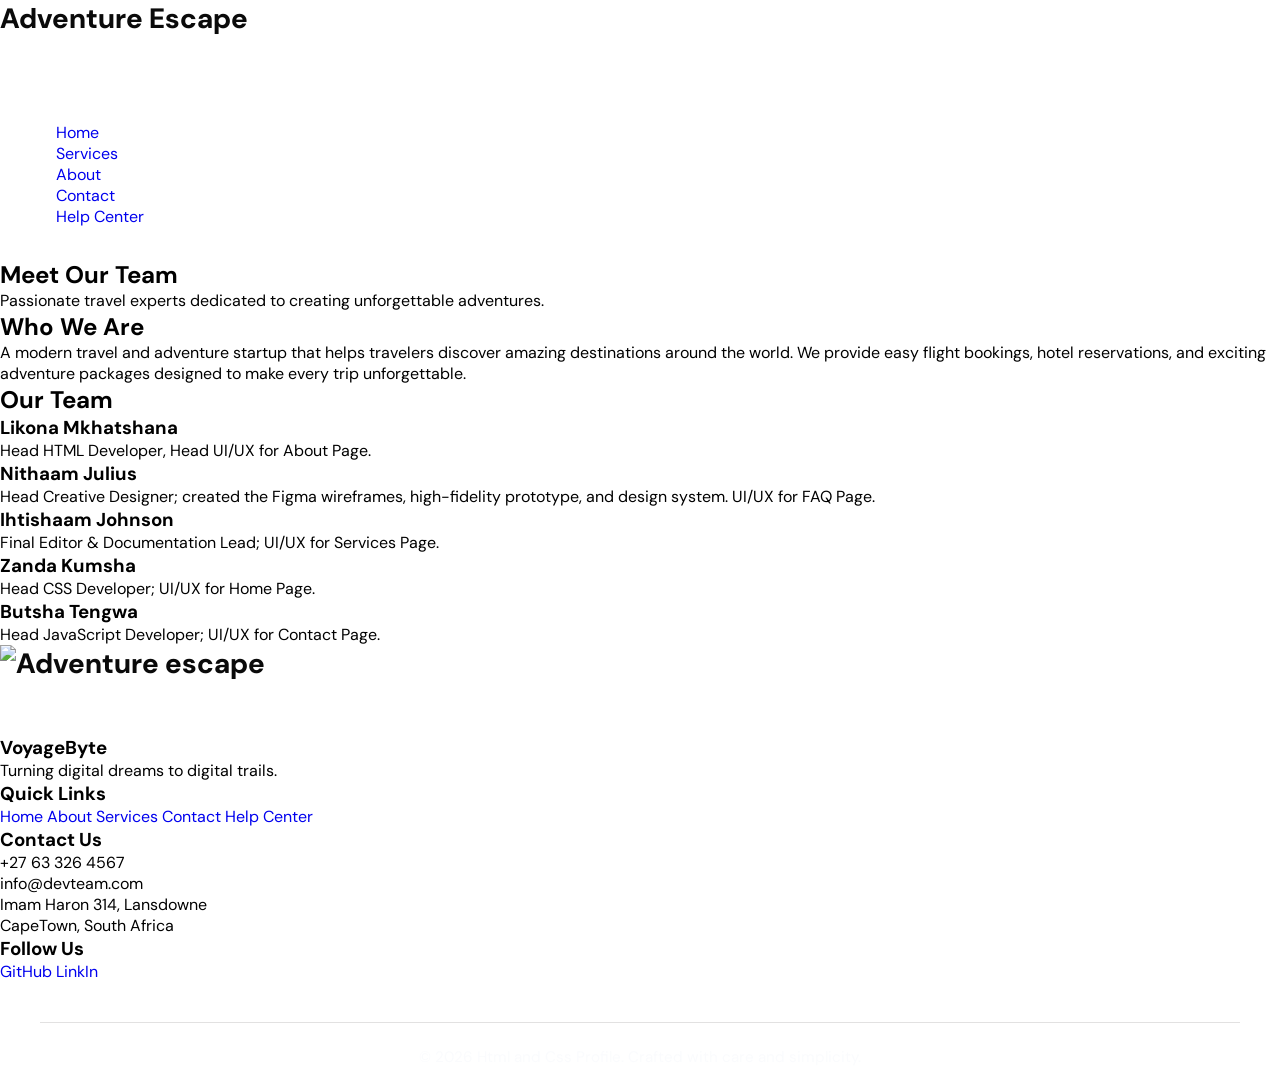
==== about-us.html @ 6e580968 "Updated about-us.html" ====
<!DOCTYPE html>
<html lang="en">
<head>
<meta charset="UTF-8">
<meta name="viewport" content="width=device-width, initial-scale=1.0">
    <title>About Us | VoyaByte</title>

<!-- Linking the CSS -->
    <link rel="stylesheet" href="style.css">

</head>
<body>
    <!-- Header -->
    <header>
        <div class="logo">Adventure Escape</div>
        
        <nav>
            <ul>
                <li><a href="index.html">Home</a></li>
                <li><a href="services.html">Services</a></li>
                <li><a href="about.html">About</a></li>
                <li><a href="contact.html">Contact</a></li>
                <li><a href="fqa.html">Help Center</a></li>
            </ul>
        </nav>
    </header>

    <section class="about-hero">
        <h1>Meet Our Team</h1>
        <p>Passionate travel experts dedicated to creating unforgettable adventures.</p>
    </section>

    <section class="about-section">
        <h2>Who We Are</h2>

        <p>
            A modern travel and adventure startup that helps
            travelers discover amazing destinations around the world. We provide
            easy flight bookings, hotel reservations, and exciting adventure
            packages designed to make every trip unforgettable.
        </p>
    </section>

        <!-- Meet Our Team -->
    <section class="team">
        <h2 class="team-title">Our Team</h2>

        <div class="team-container">

            <div class="member">
                <img src="https://ca.slack-edge.com/T02LW4RMXJQ-U0AR417UADR-6376635d6305-512" alt="">
                <h3>Likona Mkhatshana</h3>
                <p>Head HTML Developer, Head UI/UX for About Page.</p>
            </div>

            <div class="member">
                <img src="https://ca.slack-edge.com/T02LW4RMXJQ-U0ARE0ANYE8-ce5c17b2ce51-512" alt="">
                <h3>Nithaam Julius</h3>
                <p>Head Creative Designer; created the Figma wireframes, high-fidelity prototype, and design system. UI/UX for FAQ Page.</p>
            </div>

            <div class="member">
                <img src="https://i.ibb.co/vCv1m96K/IMG-1108.jpg" alt="">
                <h3>Ihtishaam Johnson</h3>
                <p>Final Editor & Documentation Lead; UI/UX for Services Page.</p>
            </div>

            <div class="member">
                <img src="https://ca.slack-edge.com/T02LW4RMXJQ-U0AR414GG67-6fd821a6b1c1-512" alt="">
                <h3>Zanda Kumsha</h3>
                <p>Head CSS Developer; UI/UX for Home Page.</p>
            </div>

            <div class="member">
                <img src="https://ca.slack-edge.com/T02LW4RMXJQ-U0AT033QSBC-0e5552ac1802-512" alt="">
                <h3>Butsha Tengwa</h3>
                <p>Head JavaScript Developer; UI/UX for Contact Page.</p>
            </div>
        </div>

    </section>

    <!-- footer -->
    <footer>
        <div class="footer-content">
            <div class="footer-column">

                <img src="https://i.ibb.co/ZpzqRzxp/Screenshot-2026-06-10-152732-Copy.png" alt="Adventure escape" class="footer logo" width="300">
                <h3>VoyageByte</h3>
                <p>
                    Turning digital dreams to digital trails.
                </p>
            </div>

            <div class="footer-column">
                <h3>Quick Links</h3>
                <a href="home.html">Home</a>
                <a href="about.html">About</a>
                <a href="services.html">Services</a>
                <a href="contact.html">Contact</a>
                <a href="fqa.html">Help Center</a>
            </div>

            <div class="footer-column">
                <h3>Contact Us</h3>
                <p>+27 63 326 4567</p>
                <p>info@devteam.com</p>
                <p>Imam Haron 314, Lansdowne</p>
                <p>CapeTown, South Africa</p>
            </div>

            <div class="footer-column">
                <h3>Follow Us</h3>
                <a href="Github">GitHub</a>
                <a href="LinkedIn">LinkIn</a>
            </div>

        </div>

        <div class="footer-bottom">
            <p>© 2026 Html and Css Profile. Crafted with care and simplicity.</p>
        </div>

    </footer>

<script>
window.addEventListener("load", () => {

    setTimeout(() => {
        alert("Welcome to the Adventure Escape Team Page!");
    }, 500);
});

const members = document.querySelectorAll(".member");

members.forEach(member => {

    member.addEventListener("click", () => {

        alert(
        member.querySelector("h3").innerText +
        " is part of the Adventure Escape Team!"
    );

});

});
</script>

</body>
</html>
---- style.css ----
@import url("https://fonts.googleapis.com/css2?family=DM+Sans:ital,opsz,wght@0,9..40,100..1000;1,9..40,100..1000&display=swap");

:root {
  --primary-color: #3d8fc4;
  --primary-color-dark: #1d6b9e;
  --text-dark: #0a0a0a;
  --text-light: #737373;
  --extra-light: #f3f4f6;
  --white: #ffffff;
  --max-width: 1200px;
}

* {
  padding: 0;
  margin: 0;
  box-sizing: border-box;
}

html,
body {
  scroll-behavior: smooth; /* FIXED: Changed text string to standard keyword */
}

body {
  font-family: "DM Sans", sans-serif;
  padding-top: 60px; /* FIXED: Prevents content from hiding behind the fixed mobile navbar */
}

/* --- Utilities --- */
.section_container {
  max-width: var(--max-width);
  margin: auto;
  padding: 5rem 1rem;
}

.section_header {
  margin-bottom: 5px;
  font-size: 2.5rem;
  font-weight: 700;
  color: var(--text-dark);
  text-align: center;
}

.section_description {
  max-width: 600px;
  margin-inline: auto;
  color: var(--text-light); /* FIXED: Added missing dashes to CSS variable */
  text-align: center;
}

.btn {
  padding: 0.75rem 1.5rem;
  outline: none;
  border: none;
  font-size: 1rem;
  white-space: nowrap;
  color: var(--white);
  background-color: var(--primary-color);
  border-radius: 5rem;
  transition: 0.3s;
  cursor: pointer;
}

.btn:hover {
  background-color: var(--primary-color-dark);
}

.logo {
  font-size: 1.75rem;
  font-weight: 800;
  color: var(--text-dark);
}

img {
  display: flex;
  width: 100%;
}

a {
  text-decoration: none;
  transition: 0.3s;
}

ul {
  list-style: none;
}

/* --- Navigation Base (Mobile First) --- */
nav {
  position: fixed;
  isolation: isolate; /* FIXED: Typo "isolute" broken stack context */
  top: 0;
  left: 0;
  width: 100%;
  z-index: 99; /* FIXED: Increased z-index to stay above header elements */
}

.nav_header {
  padding: 1rem;
  width: 100%;
  display: flex;
  align-items: center;
  justify-content: space-between;
  background-color: var(--primary-color);
  position: relative;
  z-index: 101; /* Keeps header controls over sliding panel */
}

.nav_logo .logo {
  font-size: 1.5rem;
  color: var(--white);
}

.nav_menu_btn {
  font-size: 2rem;
  color: var(--white);
  cursor: pointer;
}

.material-symbols-outlined {
  font-size: 2rem;
  line-height: 1;
  display: block;
}

.nav_links {
  position: absolute;
  top: 0; /* FIXED: Replaced bottom:0 to anchor panel animation accurately */
  left: 0;
  width: 100%;
  padding: 5rem 2rem 2rem 2rem; /* Added upper padding so items aren't hidden by header */
  display: flex;
  align-items: center;
  justify-content: center;
  flex-direction: column;
  gap: 2rem;
  background-color: var(--primary-color);
  transform: translateY(
    -100%
  ); /* FIXED: Hidden off-screen upwards by default */
  transition: transform 0.4s ease-in-out;
  z-index: 100;
}

.nav_links.open {
  transform: translateY(
    0
  ); /* FIXED: Drops down smoothly into view when active */
}

.nav_links a {
  font-weight: 600;
  color: var(--white);
  white-space: nowrap;
}

.nav_links a:hover {
  color: var(--text-dark);
}

.nav_btns {
  display: none;
}

/* --- Underline Hover Effects --- */
nav ul li {
  display: block;
  cursor: pointer;
  position: relative;
}

nav ul li::after {
  content: "";
  width: 0;
  height: 3px;
  background: var(--primary-color-dark);
  position: absolute;
  left: 0;
  bottom: -5px; /* FIXED: Lifted up slightly so line is visible */
  transition: 0.3s ease;
}

nav ul li:hover::after {
  width: 100%;
}

/* --- Hero Header Section --- */
header {
  position: relative;
  isolation: isolate;
}

header::before {
  position: absolute;
  content: "";
  height: 100%;
  width: calc(100% - 2rem);
  top: 50%;
  left: 50%;
  transform: translate(-50%, -50%); /* FIXED: Added missing comma separation */
  background-size: cover; /* FIXED: Changed background property value split */
  background-position: center;
  background-repeat: no-repeat;
  border-radius: 3rem;
  z-index: -1;
}

#home {
  background-image: url("https://i.ibb.co/YMvwLRj/Abstract-Of-World-Network-Background.jpg");
  /* /* filter: blur(0.5px); */
  background-size: cover;
  background-position: center;
  background-repeat: no-repeat;
  min-height: 60vh;
  display: flex;
  justify-content: center;
  align-items: center;
  text-align: center;
}

.header-content {
  color: rgb(
    11,
    11,
    11
  ); /* FIXED: Swapped to white readability contrast over the image hero */
  padding: 2rem;
  /* background-color: rgba( 0, 0, 0, 0.4); Added a clean overlay backdrop text readability protection */
  border-radius: 15px;
}

.header-content p {
  font-size: 1.2rem;
  margin-bottom: 0.5rem;
  text-transform: uppercase;
  letter-spacing: 2px;
}

.header-content h1 {
  font-size: 2.5rem;
  margin-bottom: 1.5rem;
}

.hero-overlay {
  background: rgba(0, 0, 0, 0.45);
  position: absolute;
  inset: 0;

  /* background: rgba(0, 0, 0, 0.45); */
}

.header-container {
  width: 100%;
  max-width: var(--max-width);
  margin: auto;
  padding: 2rem;
}

.header-content {
  position: relative;
  z-index: 2;

  max-width: 650px;
}

.hero-tagline {
  color: white;
  text-transform: uppercase;

  letter-spacing: 4px;

  margin-bottom: 1rem;

  font-size: 1rem;
}

.header-content h1 {
  color: white;

  font-size: 5rem;

  line-height: 1.1;

  margin-bottom: 1.5rem;

  font-weight: 800;
}

.hero-description {
  color: white;
  font-size: larger;
  font-size: 1.1rem;

  line-height: 1.8;

  margin-bottom: 2rem;
}

.feature-container {
  display: grid;
  grid-template-columns: 1fr;
  gap: 1.5rem;
  max-width: var(--max-width);
  margin: auto;
  padding: 3rem 1rem;
}

.feature-card {
  display: flex;
  align-items: flex-start;
  gap: 1rem;
  grid-area: 1rem;
  padding: 2rem 1rem;
  /* min-height: 150px; */
  background: var(--white);
  border-radius: 12px;
  box-shadow: 0 5px 10px rgba(0, 0, 0, 0.05);
}

.feature-card svg {
  flex-shrink: 0;
  width: 60px;
  height: 60px;
  padding: 12px;
  background-color: #f5f5f5;
  border-radius: 50%;
}

.feature-card h4 {
  margin-bottom: 0.5rem;
  font-size: 1.1rem;
  font-weight: 600;
  color: var(--text-dark);
}

.feature-card p {
  color: var(--text-light);
  line-height: 1.5rem;
  margin: 0;
}

.banner-container {
  display: grid;
  gap: 2rem;
}

.banner-card {
  padding: 2rem 1rem;
  text-align: center;
  background-color: var(--extra-light);
  border-radius: 2rem;
  box-shadow: 5px 5px 20px rgba(0, 0, 0, 0.1);
}

.banner-card h4 {
  font-size: 5rem;
  font-weight: 500;
  color: var(--primary-color);
}

.banner-card p {
  color: var(--text-light);
}

.ratings-container {
  display: flex;
  justify-content: center;
  align-items: center;
  flex-direction: column;
  width: 100%;
}

#header {
  color: var(--primary-color);
}

.ratings-header {
  letter-spacing: 1px;
  margin: 30px 0px;
  display: flex;
  flex-direction: column;
  justify-content: center;
  align-items: center;
}

.ratings-card {
  display: flex;
  /* justify-content: center; */
  align-items: center;
  /* flex-wrap: wrap; */
  width: 100%;
}

.box-top {
  /* width: 500px; */
  gap: 2rem;
  box-shadow: 2px 2px 30px rgba(0, 0, 0, 0.1);
  background-color: var(--white);
  padding: 20px;
  margin: 15px;
  cursor: pointer;
  border-radius: 30px;
}

.profile-img {
  width: 50px;
  height: 50px;
  border-radius: 50%;
  overflow: hidden;
  margin-right: 10px;
}

.profile-img a {
  width: 100%;
  height: 100%;
  object-fit: cover;
  object-position: center;
}

.profile {
  display: flex;
  align-items: center;
}

.name-user {
  display: flex;
  flex-direction: column;
}

.name-user strong {
  color: var(--text-light);
  font-size: 1.1rem;
  letter-spacing: 0.5px;
}

.name-user span {
  color: var(--text-light);
  font-size: 0.8rem;
}

.reviews {
  display: flex;
  gap: 2px;
}

.reviews .star {
  width: 18px;
  height: 18px;
  fill: #f59e0b; /* Vibrant gold color */
}

.material-symbols-outlined.filled {
  font-variation-settings: "FILL" 1; /* Toggles outline to filled */
  color: orange;
}

/* .box-top {
  display: flex;
  justify-content: space-between;
  align-items: center;
  margin-top: 20px;
} */

.client-comments {
  font-size: 0.8rem;
  color: var(--text-light);
  line-height: 1.6;
  /* margin: 0; */
  margin-top: 10px;
}

.discover-header {
  margin: 2rem;
  text-align: center;
  margin-bottom: 0.5rem;
  font-size: 3rem;
  font-weight: 600;
  color: var(--text-dark);
}

.discover-discription {
  text-align: center;
  color: var(--text-light);
}
.discover-grid {
  margin-top: 4rem;
  display: grid;
  gap: 4rem 2rem;
}

.discover-card {
  padding: 2rem 1rem;
  text-align: center;
  transition: 0.3s;
  border-radius: 1rem;
}

.discover-card:hover {
  box-shadow: 5px 5px 20px rgba(0, 0, 0, 0.1);
}

.discover-card span {
  display: inline-block;
  margin-bottom: 1rem;
  padding: 10px 15px;
  font-size: 1.5rem;
  color: var(--primary-color);
  background-color: rgba(40, 135, 255, 0.1);
  border-radius: 100%;
}

.discover-card h4 {
  max-width: 150px;
  margin-inline: auto;
  margin-bottom: 1rem;
  font-size: 1.2rem;
  font-weight: 700;
  color: var(--text-dark);
}

.discover-card p {
  color: var(--text-light);
}

.site-footer {
  background: var(--primary-color-dark);
  color: #f8fafc;
  padding: 60px 24px 36px;
}

.footer-grid {
  display: grid;
  grid-template-columns: repeat(3, minmax(0, 1fr));
  gap: 32px;
  max-width: 1200px;
  margin: 0 auto;
}

.footer-brand,
.footer-links,
.footer-contact {
  display: flex;
  flex-direction: column;
  gap: 12px;
}

.footer-logo {
  display: inline-block;
  width: 150px;
  height: 2rem;
  margin-bottom: 12px;
  filter: none;
  border-radius: 50px;
}

.footer-links h4,
.footer-contact h4,
.footer-follow h4 {
  margin: 0;
  color: #d8f5d6;
  text-transform: uppercase;
  letter-spacing: 0.12em;
  font-size: 0.95rem;
  font-size: 19px;
}

.footer-links a {
  color: rgba(255, 255, 255, 0.9);
  text-decoration: none;
  transition: color 0.25s ease;
}

.footer-links a:hover {
  color: #fff;
}

.footer-contact p {
  margin: 0;
  color: rgba(248, 250, 252, 0.8);
  line-height: 1.8;
}

.footer .QR-code {
  width: 50px;
  height: 50px;
  border-radius: 10px;
}

.footer-bottom {
  max-width: 1200px;
  margin: 40px auto 0;
  padding-top: 24px;
  border-top: 1px solid rgba(18, 14, 14, 0.12);
  text-align: center;
  color: rgba(248, 250, 252, 0.75);
  font-size: 0.95rem;
}

.footer-contact {
  gap: 10px;
  width: auto;
  list-style-type: none;
  padding: 7px;
  position: relative;
  text-decoration: none;
}

.footer-follow {
  width: auto;
  list-style-type: none;
  padding: 7px;
  position: relative;
  text-decoration: none;
}

/* @media (max-width: 768px) {
  .feature-container {
    grid-template-columns: 1fr;
  }
} */
@media (min-width > 540px) {
  .author {
    width: 10px;
    height: 10px;
    display: none;
  }

  .feature-container {
    /* display: grid; */
    grid-template-columns: repeat(2, 1fr);
    gap: 2rem;
  }
  .banner-container {
    grid-template-columns: repeat(3, 1fr);
  }

  .discover-grid {
    grid-template-columns: repeat(2, 1fr);
  }

  .box-top {
    grid-template-columns: repeat(4, 1fr);
  }
}

/* --- Desktop Responsiveness (Min Width 769px) --- */
@media (min-width: 769px) {
  body {
    padding-top: 0; /* Clear mobile margin padding spacer */
  }

  nav {
    position: static;
    padding: 2rem 1rem;
    max-width: var(--max-width);
    margin-inline: auto;
    display: flex;
    align-items: center;
    justify-content: space-between;
    gap: 2rem;
  }

  .nav_header {
    flex: initial;
    padding: 0;
    background-color: transparent;
  }

  .nav_logo .logo {
    color: var(--text-dark);
  }

  .logo {
    width: 300px;
    height: 90px;
    display: flex;
  }

  .nav_menu_btn {
    display: none;
  }

  .nav_links {
    position: static;
    width: fit-content;
    padding: 0;
    flex-direction: row;
    background-color: transparent;
    transform: none !important; /* Forces normal positioning reset */
  }

  .nav_links a {
    color: var(--text-dark);
  }

  .nav_links a:hover {
    color: var(--primary-color);
  }

  nav ul li::after {
    background: var(--primary-color); /* Matches hover color scheme rules */
  }

  .nav_links li:last-child {
    display: none; /* Hides duplicate link handled by button layout container */
  }

  .nav_btns {
    display: flex;
    justify-content: flex-end;
  }

  .nav_btns button {
    padding: 0.75rem 2rem;
    background-color: var(--text-dark);
    color: var(--white);
  }
  .feature-container {
    /* display: grid; */
    grid-template-columns: repeat(5, 1fr);
    gap: 2rem;
  }

  .banner-container {
    grid-template-columns: repeat(3, 1fr);
  }

  .discover-grid {
    grid-template-columns: repeat(3, 1fr);
  }

  .box-top {
    grid-template-columns: repeat(3, 1fr);
  }

  .footer-grid {
    grid-template-columns: repeat(4, 1fr);
    text-align: center;
  }

  .footer-brand,
  .footer-links,
  .footer-contact {
    align-items: center;
  }
}
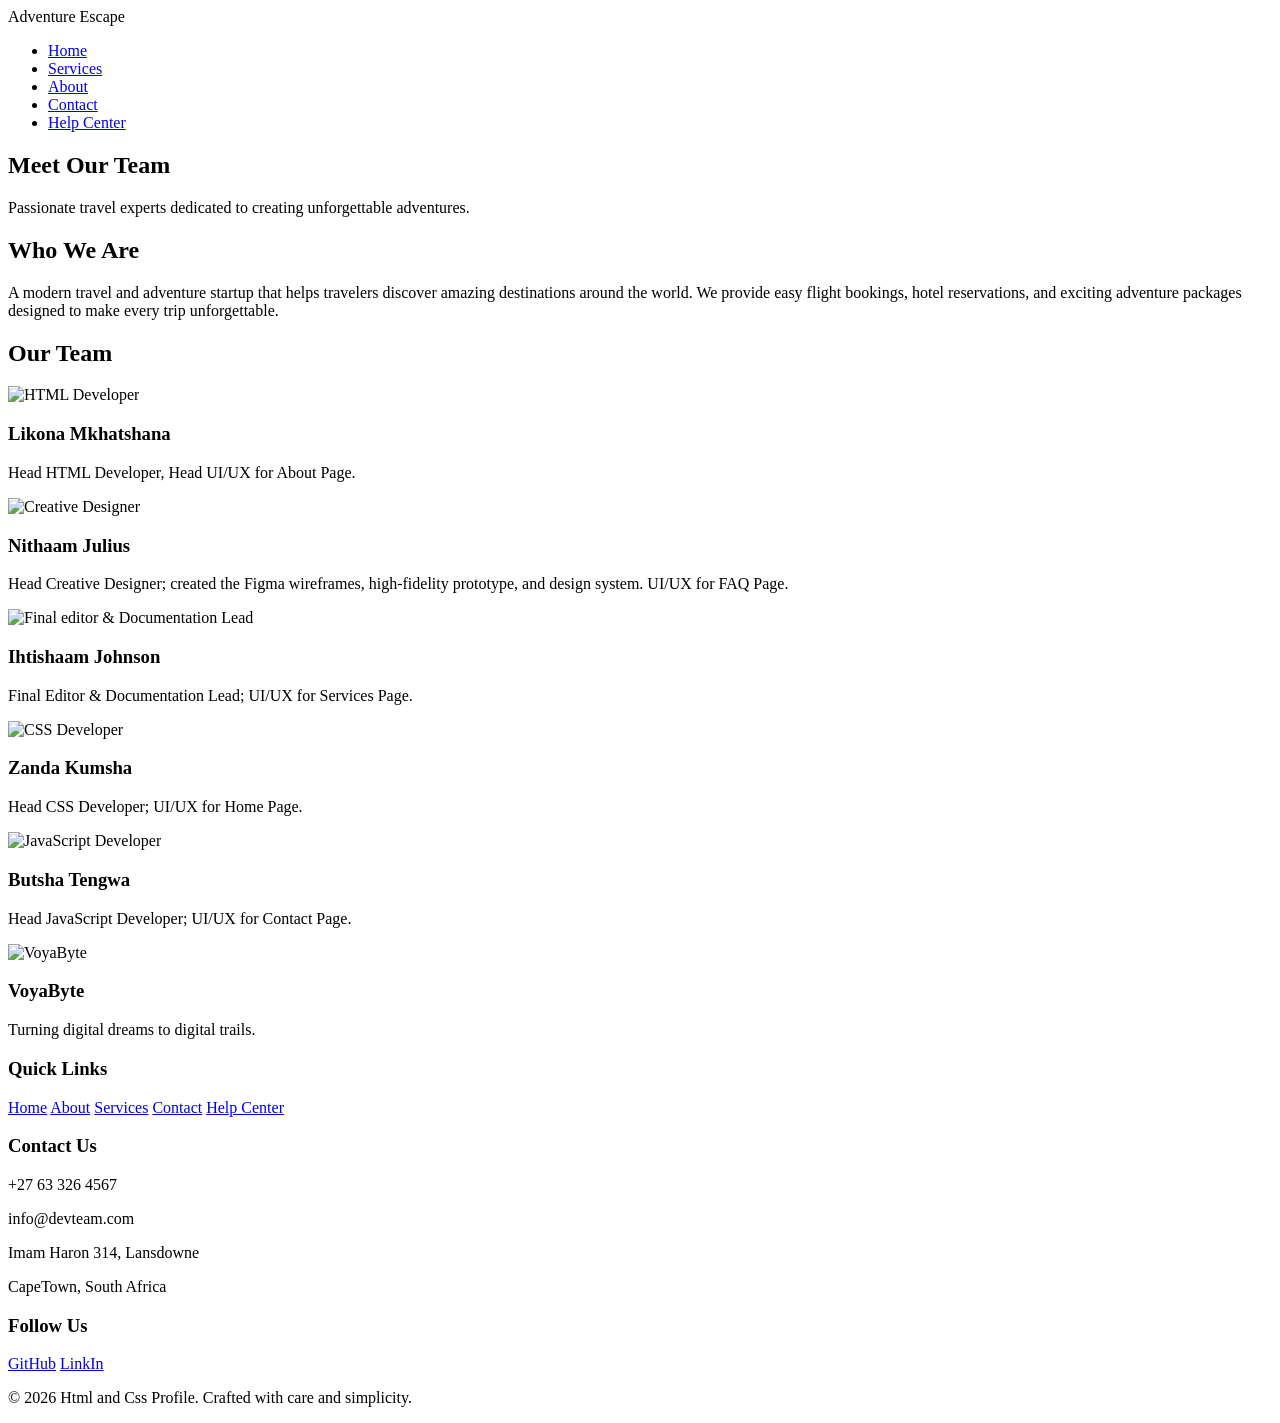
==== commit b82b5464: "Fixed js link in about-us" ====
--- a/about-us.html
+++ b/about-us.html
@@ -1,3 +1,4 @@
+<!-- About-us.html -->
 <!DOCTYPE html>
 <html lang="en">
 <head>
@@ -48,31 +49,31 @@
         <div class="team-container">
 
             <div class="member">
-                <img src="https://ca.slack-edge.com/T02LW4RMXJQ-U0AR417UADR-6376635d6305-512" alt="">
+                <img src="https://ca.slack-edge.com/T02LW4RMXJQ-U0AR417UADR-6376635d6305-512" alt="HTML Developer">
                 <h3>Likona Mkhatshana</h3>
                 <p>Head HTML Developer, Head UI/UX for About Page.</p>
             </div>
 
             <div class="member">
-                <img src="https://ca.slack-edge.com/T02LW4RMXJQ-U0ARE0ANYE8-ce5c17b2ce51-512" alt="">
+                <img src="https://ca.slack-edge.com/T02LW4RMXJQ-U0ARE0ANYE8-ce5c17b2ce51-512" alt="Creative Designer">
                 <h3>Nithaam Julius</h3>
                 <p>Head Creative Designer; created the Figma wireframes, high-fidelity prototype, and design system. UI/UX for FAQ Page.</p>
             </div>
 
             <div class="member">
-                <img src="https://i.ibb.co/vCv1m96K/IMG-1108.jpg" alt="">
+                <img src="https://i.ibb.co/vCv1m96K/IMG-1108.jpg" alt="Final editor & Documentation Lead">
                 <h3>Ihtishaam Johnson</h3>
                 <p>Final Editor & Documentation Lead; UI/UX for Services Page.</p>
             </div>
 
             <div class="member">
-                <img src="https://ca.slack-edge.com/T02LW4RMXJQ-U0AR414GG67-6fd821a6b1c1-512" alt="">
+                <img src="https://ca.slack-edge.com/T02LW4RMXJQ-U0AR414GG67-6fd821a6b1c1-512" alt="CSS Developer">
                 <h3>Zanda Kumsha</h3>
                 <p>Head CSS Developer; UI/UX for Home Page.</p>
             </div>
 
             <div class="member">
-                <img src="https://ca.slack-edge.com/T02LW4RMXJQ-U0AT033QSBC-0e5552ac1802-512" alt="">
+                <img src="https://ca.slack-edge.com/T02LW4RMXJQ-U0AT033QSBC-0e5552ac1802-512" alt="JavaScript Developer">
                 <h3>Butsha Tengwa</h3>
                 <p>Head JavaScript Developer; UI/UX for Contact Page.</p>
             </div>
@@ -85,8 +86,8 @@
         <div class="footer-content">
             <div class="footer-column">
 
-                <img src="https://i.ibb.co/ZpzqRzxp/Screenshot-2026-06-10-152732-Copy.png" alt="Adventure escape" class="footer logo" width="300">
-                <h3>VoyageByte</h3>
+                <img src="https://i.ibb.co/ZpzqRzxp/Screenshot-2026-06-10-152732-Copy.png" alt="VoyaByte" class="footer logo" width="300">
+                <h3>VoyaByte</h3>
                 <p>
                     Turning digital dreams to digital trails.
                 </p>
@@ -122,30 +123,6 @@
         </div>
 
     </footer>
-
-<script>
-window.addEventListener("load", () => {
-
-    setTimeout(() => {
-        alert("Welcome to the Adventure Escape Team Page!");
-    }, 500);
-});
-
-const members = document.querySelectorAll(".member");
-
-members.forEach(member => {
-
-    member.addEventListener("click", () => {
-
-        alert(
-        member.querySelector("h3").innerText +
-        " is part of the Adventure Escape Team!"
-    );
-
-});
-
-});
-</script>
-
+<script src="main.js"></script>
 </body>
 </html>
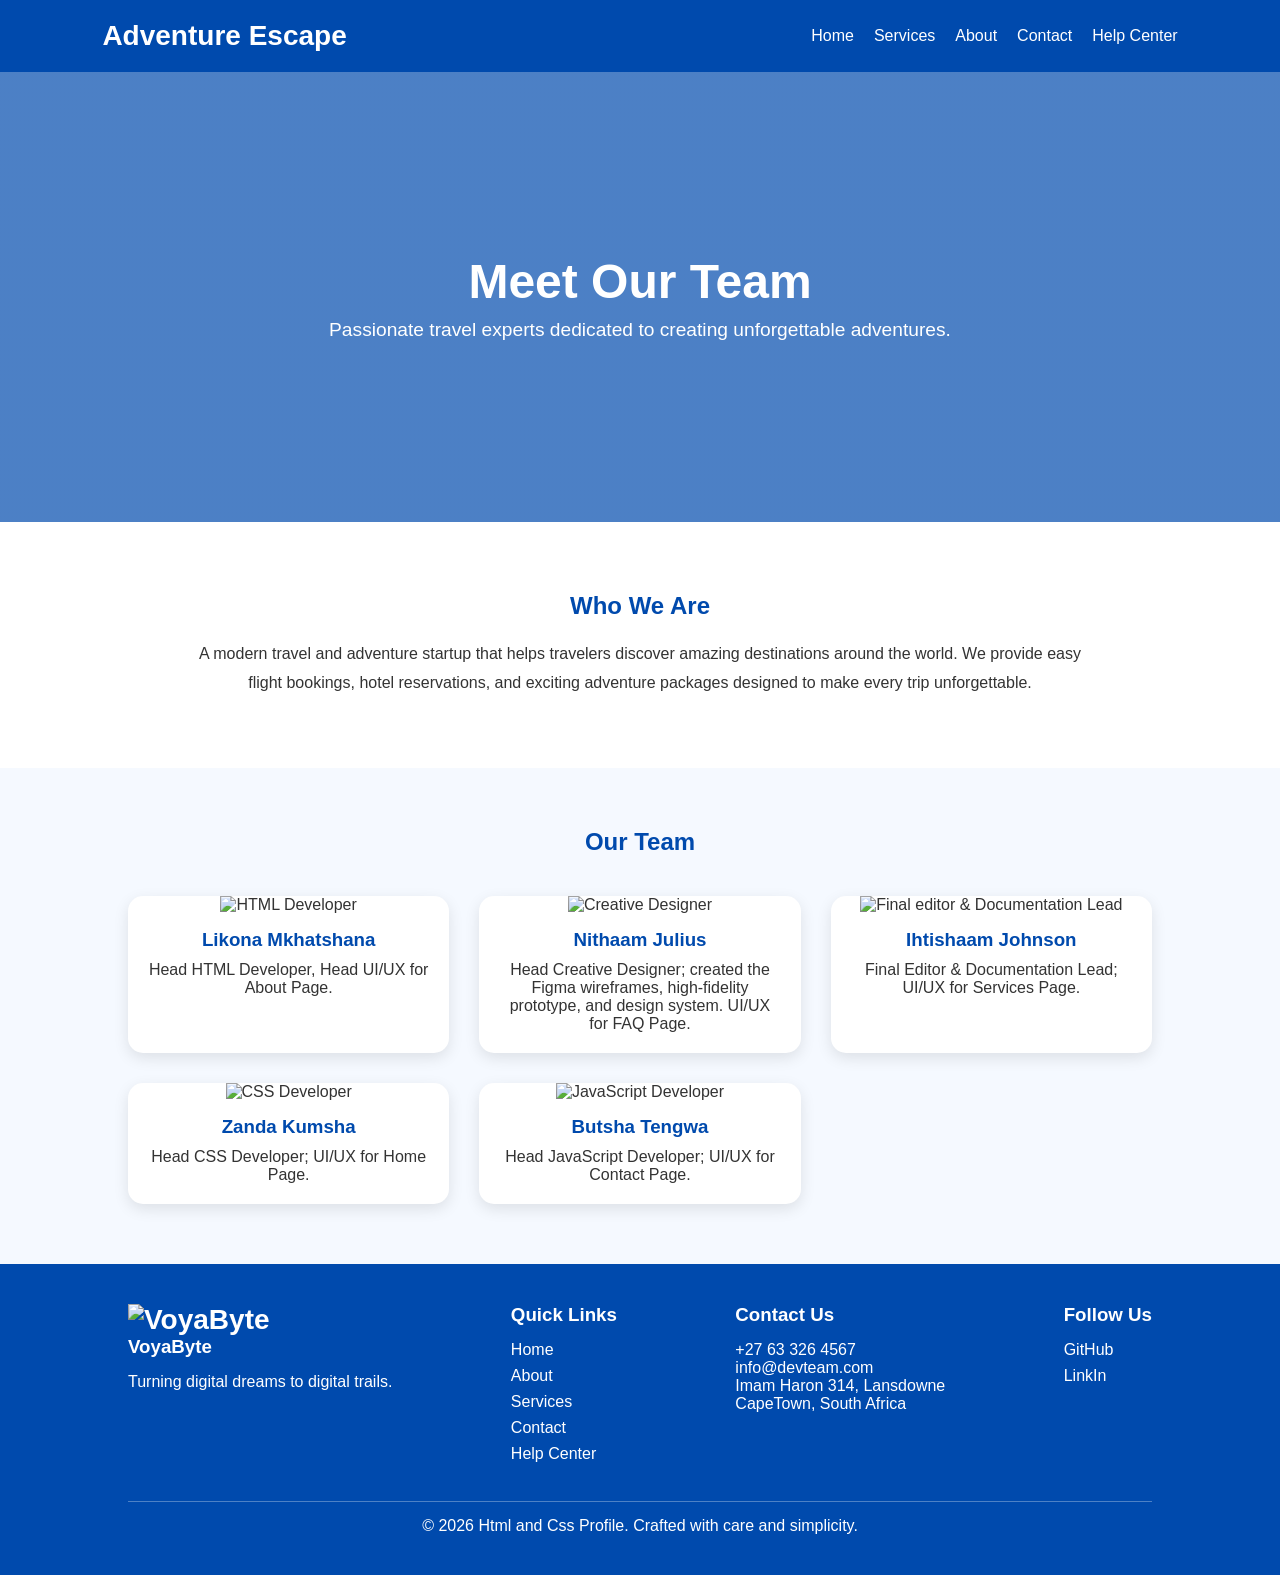
==== commit f5c7da5b: "Added alt attributes" ====
--- a/about-us.html
+++ b/about-us.html
@@ -123,6 +123,30 @@
         </div>
 
     </footer>
-<script src="main.js"></script>
+
+<script>
+window.addEventListener("load", () => {
+
+    setTimeout(() => {
+        alert("Welcome to the Adventure Escape Team Page!");
+    }, 500);
+});
+
+const members = document.querySelectorAll(".member");
+
+members.forEach(member => {
+
+    member.addEventListener("click", () => {
+
+        alert(
+        member.querySelector("h3").innerText +
+        " is part of the Adventure Escape Team!"
+    );
+
+});
+
+});
+</script>
+
 </body>
 </html>
--- a/style.css
+++ b/style.css
@@ -0,0 +1,191 @@
+/* About-us.css */
+*{
+    margin:0;
+    padding:0;
+    box-sizing:border-box;
+    font-family:'Segoe UI',sans-serif;
+}
+
+body{
+    background:#ffffff;
+    color:#333;
+}
+
+/* Header */
+
+header{
+    background:#004aad;
+    color:white;
+    padding:20px 8%;
+    display:flex;
+    justify-content:space-between;
+    align-items:center;
+}
+
+.logo{
+    font-size:28px;
+    font-weight:bold;
+}
+
+nav ul{
+    list-style:none;
+    display:flex;
+    gap:20px;
+}
+
+nav ul li a{
+    text-decoration:none;
+    color:white;
+    font-weight:500;
+}
+
+nav ul li a:hover{
+    color:#cfe2ff;
+}
+
+/* Hero */
+.about-hero{
+    background:linear-gradient(rgba(0,74,173,0.7),
+    rgba(0,74,173,0.7)),
+    url("images/team-banner.jpg");
+    background-size:cover;
+    background-position:center;
+    height:50vh;
+    color:white;
+    display:flex;
+    flex-direction:column;
+    justify-content:center;
+    align-items:center;
+    text-align:center;
+}
+
+.about-hero h1{
+    font-size:3rem;
+}
+
+.about-hero p{
+    margin-top:10px;
+    font-size:1.2rem;
+}
+
+/* About */
+
+.about-section{
+    padding:70px 10%;
+    text-align:center;
+}
+
+.about-section h2{
+    color:#004aad;
+    margin-bottom:20px;
+}
+
+.about-section p{
+    max-width:900px;
+    margin:auto;
+    line-height:1.8;
+}
+
+/* Team */
+
+.team{
+    padding:60px 10%;
+    background:#f5f9ff;
+}
+
+.team-title{
+    text-align:center;
+    color:#004aad;
+    margin-bottom:40px;
+}
+
+.team-container{
+    display:grid;
+    grid-template-columns:repeat(auto-fit,minmax(250px,1fr));
+    gap:30px;
+}
+
+.member{
+    background:white;
+    border-radius:15px;
+    overflow:hidden;
+    text-align:center;
+    box-shadow:0 5px 15px rgba(0,0,0,0.1);
+    transition:0.4s;
+}
+
+.member:hover{
+    transform:translateY(-10px);
+}
+
+.member img{
+    width:100%;
+    height:300px;
+    object-fit:cover;
+}
+
+.member h3{
+    margin-top:15px;
+    color:#004aad;
+}
+
+.member p{
+    padding:10px 20px 20px;
+}
+
+/* Footer */
+
+footer{
+    background:#004aad;
+    color:white;
+    padding:40px 10%;
+}
+
+.footer-content{
+    display:flex;
+    justify-content:space-between;
+    flex-wrap:wrap;
+    gap:30px;
+}
+
+.footer-column h3{
+    margin-bottom:15px;
+}
+
+.footer-column a{
+    color:white;
+    text-decoration:none;
+    display:block;
+    margin-bottom:8px;
+}
+
+.footer-column a:hover{
+    color:#cfe2ff;
+}
+
+.footer-bottom{
+    text-align:center;
+    margin-top:30px;
+    border-top:1px solid rgba(255,255,255,0.3);
+    padding-top:15px;
+}
+
+/* Responsive */
+
+@media(max-width:768px){
+
+header{
+    flex-direction:column;
+    gap:15px;
+}
+
+nav ul{
+    flex-wrap:wrap;
+    justify-content:center;
+}
+
+.about-hero h1{
+    font-size:2rem;
+}
+
+}
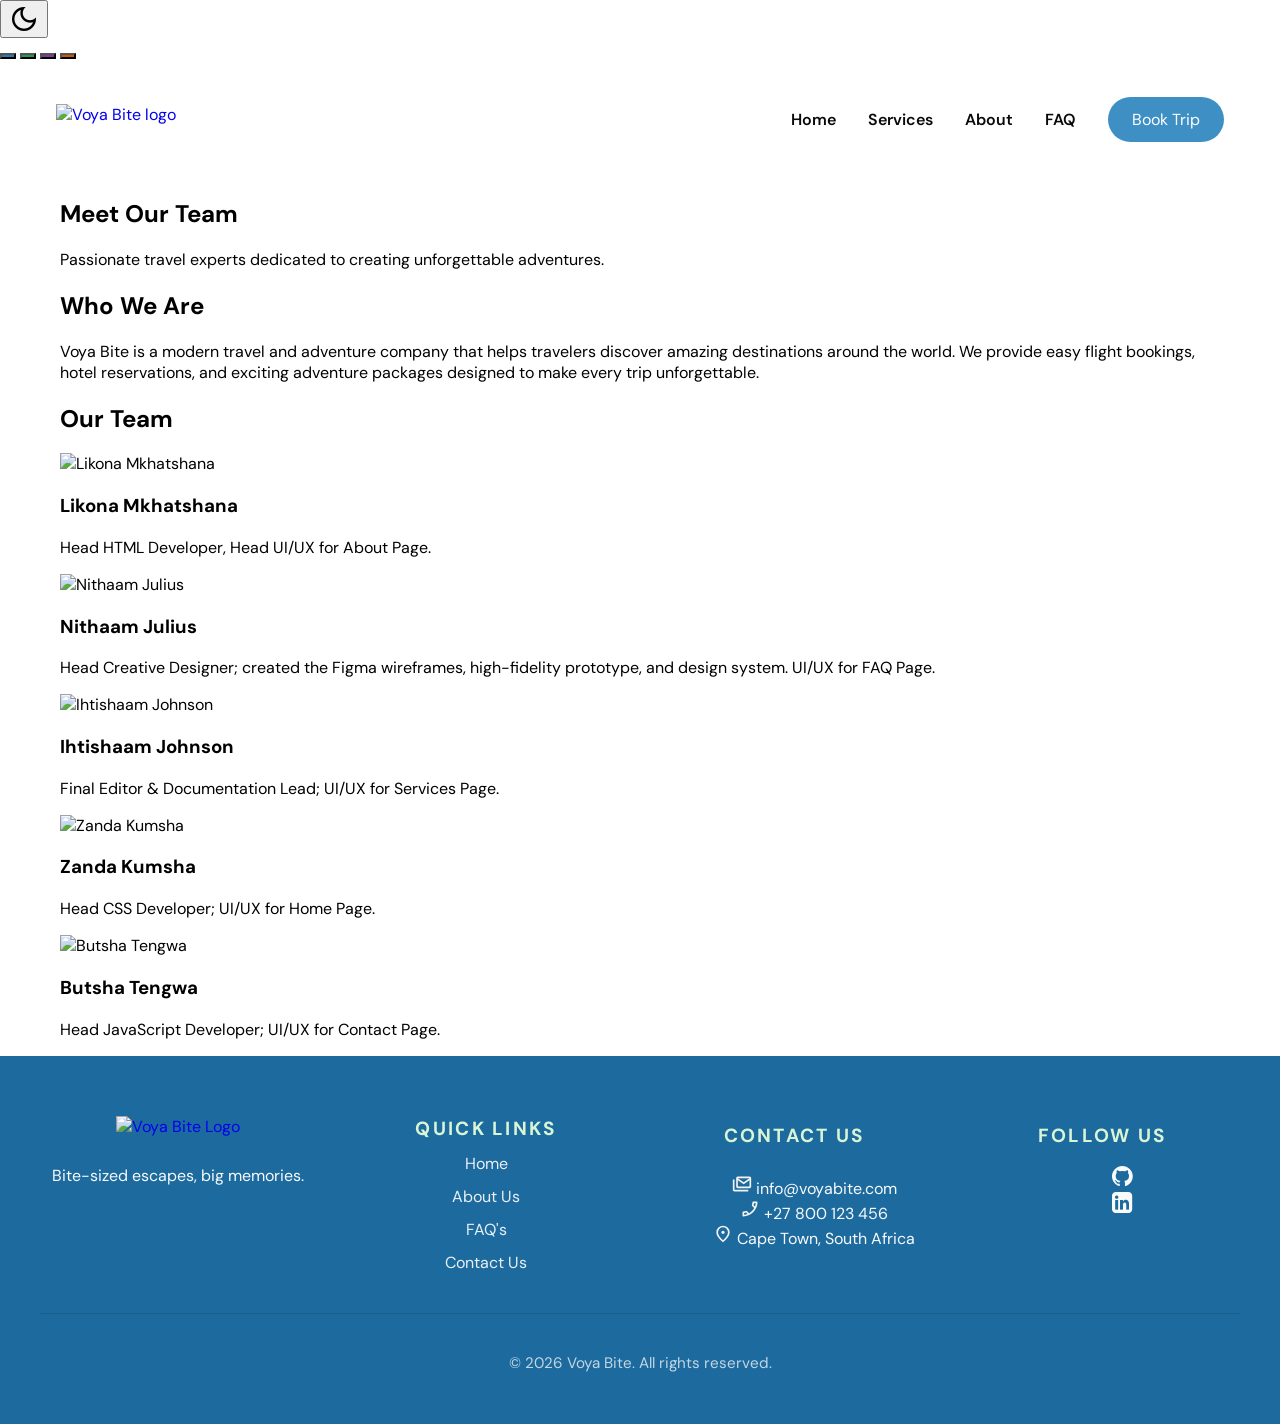
==== commit 1b27ae45: "Fixed about-us class names" ====
--- a/about-us.html
+++ b/about-us.html
@@ -1,152 +1,249 @@
-<!-- About-us.html -->
-<!DOCTYPE html>
-<html lang="en">
-<head>
-<meta charset="UTF-8">
-<meta name="viewport" content="width=device-width, initial-scale=1.0">
-    <title>About Us | VoyaByte</title>
-
-<!-- Linking the CSS -->
-    <link rel="stylesheet" href="style.css">
-
-</head>
-<body>
-    <!-- Header -->
-    <header>
-        <div class="logo">Adventure Escape</div>
-        
-        <nav>
-            <ul>
-                <li><a href="index.html">Home</a></li>
-                <li><a href="services.html">Services</a></li>
-                <li><a href="about.html">About</a></li>
-                <li><a href="contact.html">Contact</a></li>
-                <li><a href="fqa.html">Help Center</a></li>
-            </ul>
-        </nav>
-    </header>
-
-    <section class="about-hero">
+<!doctype html>
+<html lang="en" data-theme="light" data-color="blue">
+  <head>
+    <meta charset="UTF-8" />
+    <meta name="viewport" content="width=device-width, initial-scale=1.0" />
+    <title>About Us | Voya Bite</title>
+    <link
+      rel="stylesheet"
+      href="https://fonts.googleapis.com/css2?family=Material+Symbols+Outlined"
+    />
+    <link rel="stylesheet" href="style.css" />
+    <link
+      rel="icon"
+      type="image/png"
+      sizes="512x512"
+      href="/favicon-512x512.png"
+    />
+    <link
+      rel="stylesheet"
+      href="https://cdnjs.cloudflare.com/ajax/libs/font-awesome/4.7.0/css/font-awesome.min.css"
+    />
+  </head>
+  <body>
+    <!-- Theme Controls -->
+    <div class="theme-controls">
+      <button
+        id="theme-toggle"
+        class="theme-btn"
+        aria-label="Toggle dark mode"
+        title="Toggle dark mode"
+      >
+        <span class="material-symbols-outlined">dark_mode</span>
+      </button>
+      <div class="color-switcher">
+        <button
+          class="color-btn active"
+          data-color="blue"
+          title="Blue theme"
+          style="background: #2c7ab5"
+        ></button>
+        <button
+          class="color-btn"
+          data-color="green"
+          title="Green theme"
+          style="background: #219a52"
+        ></button>
+        <button
+          class="color-btn"
+          data-color="purple"
+          title="Purple theme"
+          style="background: #7d3c98"
+        ></button>
+        <button
+          class="color-btn"
+          data-color="orange"
+          title="Orange theme"
+          style="background: #d35400"
+        ></button>
+      </div>
+    </div>
+
+    <!-- Shared Navigation -->
+    <nav>
+      <div class="nav_header">
+        <div class="nav_logo">
+          <a href="index.html"
+            ><img
+              src="https://i.ibb.co/d9XW23k/Voya-Byte-Logo.png"
+              alt="Voya Bite logo"
+              width="200"
+              height="53"
+          /></a>
+        </div>
+        <button class="nav_menu_btn" id="menu-btn" aria-label="Open menu">
+          <span class="material-symbols-outlined">menu</span>
+        </button>
+      </div>
+      <ul class="nav_links" id="nav-links">
+        <li><a href="index.html">Home</a></li>
+        <li><a href="services.html">Services</a></li>
+        <li><a href="about.html" aria-current="page">About</a></li>
+        <li><a href="FAQ.html">FAQ</a></li>
+        <li><a href="contact.html">Contact</a></li>
+      </ul>
+      <div class="nav_btns">
+        <a href="services.html" class="btn">Book Trip</a>
+      </div>
+    </nav>
+
+    <main>
+      <!-- About Hero -->
+      <section class="about-hero">
         <h1>Meet Our Team</h1>
-        <p>Passionate travel experts dedicated to creating unforgettable adventures.</p>
-    </section>
-
-    <section class="about-section">
+        <p>
+          Passionate travel experts dedicated to creating unforgettable
+          adventures.
+        </p>
+      </section>
+
+      <!-- Who We Are -->
+      <section class="about-section">
         <h2>Who We Are</h2>
-
         <p>
-            A modern travel and adventure startup that helps
-            travelers discover amazing destinations around the world. We provide
-            easy flight bookings, hotel reservations, and exciting adventure
-            packages designed to make every trip unforgettable.
+          Voya Bite is a modern travel and adventure company that helps
+          travelers discover amazing destinations around the world. We provide
+          easy flight bookings, hotel reservations, and exciting adventure
+          packages designed to make every trip unforgettable.
         </p>
-    </section>
-
-        <!-- Meet Our Team -->
-    <section class="team">
-        <h2 class="team-title">Our Team</h2>
-
-        <div class="team-container">
-
-            <div class="member">
-                <img src="https://ca.slack-edge.com/T02LW4RMXJQ-U0AR417UADR-6376635d6305-512" alt="HTML Developer">
-                <h3>Likona Mkhatshana</h3>
-                <p>Head HTML Developer, Head UI/UX for About Page.</p>
-            </div>
-
-            <div class="member">
-                <img src="https://ca.slack-edge.com/T02LW4RMXJQ-U0ARE0ANYE8-ce5c17b2ce51-512" alt="Creative Designer">
-                <h3>Nithaam Julius</h3>
-                <p>Head Creative Designer; created the Figma wireframes, high-fidelity prototype, and design system. UI/UX for FAQ Page.</p>
-            </div>
-
-            <div class="member">
-                <img src="https://i.ibb.co/vCv1m96K/IMG-1108.jpg" alt="Final editor & Documentation Lead">
-                <h3>Ihtishaam Johnson</h3>
-                <p>Final Editor & Documentation Lead; UI/UX for Services Page.</p>
-            </div>
-
-            <div class="member">
-                <img src="https://ca.slack-edge.com/T02LW4RMXJQ-U0AR414GG67-6fd821a6b1c1-512" alt="CSS Developer">
-                <h3>Zanda Kumsha</h3>
-                <p>Head CSS Developer; UI/UX for Home Page.</p>
-            </div>
-
-            <div class="member">
-                <img src="https://ca.slack-edge.com/T02LW4RMXJQ-U0AT033QSBC-0e5552ac1802-512" alt="JavaScript Developer">
-                <h3>Butsha Tengwa</h3>
-                <p>Head JavaScript Developer; UI/UX for Contact Page.</p>
-            </div>
-        </div>
-
-    </section>
-
-    <!-- footer -->
-    <footer>
-        <div class="footer-content">
-            <div class="footer-column">
-
-                <img src="https://i.ibb.co/ZpzqRzxp/Screenshot-2026-06-10-152732-Copy.png" alt="VoyaByte" class="footer logo" width="300">
-                <h3>VoyaByte</h3>
-                <p>
-                    Turning digital dreams to digital trails.
-                </p>
-            </div>
-
-            <div class="footer-column">
-                <h3>Quick Links</h3>
-                <a href="home.html">Home</a>
-                <a href="about.html">About</a>
-                <a href="services.html">Services</a>
-                <a href="contact.html">Contact</a>
-                <a href="fqa.html">Help Center</a>
-            </div>
-
-            <div class="footer-column">
-                <h3>Contact Us</h3>
-                <p>+27 63 326 4567</p>
-                <p>info@devteam.com</p>
-                <p>Imam Haron 314, Lansdowne</p>
-                <p>CapeTown, South Africa</p>
-            </div>
-
-            <div class="footer-column">
-                <h3>Follow Us</h3>
-                <a href="Github">GitHub</a>
-                <a href="LinkedIn">LinkIn</a>
-            </div>
-
-        </div>
-
-        <div class="footer-bottom">
-            <p>© 2026 Html and Css Profile. Crafted with care and simplicity.</p>
-        </div>
-
+      </section>
+
+      <!-- Team Section -->
+      <section class="about-team">
+        <h2 class="about-team-title">Our Team</h2>
+        <div class="about-team-container">
+          <div class="about-member">
+            <img
+              src="https://ca.slack-edge.com/T02LW4RMXJQ-U0AR417UADR-6376635d6305-512"
+              alt="Likona Mkhatshana"
+              loading="lazy"
+            />
+            <h3>Likona Mkhatshana</h3>
+            <p>Head HTML Developer, Head UI/UX for About Page.</p>
+          </div>
+          <div class="about-member">
+            <img
+              src="https://ca.slack-edge.com/T02LW4RMXJQ-U0ARE0ANYE8-ce5c17b2ce51-512"
+              alt="Nithaam Julius"
+              loading="lazy"
+            />
+            <h3>Nithaam Julius</h3>
+            <p>
+              Head Creative Designer; created the Figma wireframes,
+              high-fidelity prototype, and design system. UI/UX for FAQ Page.
+            </p>
+          </div>
+          <div class="about-member">
+            <img
+              src="https://i.ibb.co/vCv1m96K/IMG-1108.jpg"
+              alt="Ihtishaam Johnson"
+              loading="lazy"
+            />
+            <h3>Ihtishaam Johnson</h3>
+            <p>Final Editor & Documentation Lead; UI/UX for Services Page.</p>
+          </div>
+          <div class="about-member">
+            <img
+              src="https://ca.slack-edge.com/T02LW4RMXJQ-U0AR414GG67-6fd821a6b1c1-512"
+              alt="Zanda Kumsha"
+              loading="lazy"
+            />
+            <h3>Zanda Kumsha</h3>
+            <p>Head CSS Developer; UI/UX for Home Page.</p>
+          </div>
+          <div class="about-member">
+            <img
+              src="https://ca.slack-edge.com/T02LW4RMXJQ-U0AT033QSBC-0e5552ac1802-512"
+              alt="Butsha Tengwa"
+              loading="lazy"
+            />
+            <h3>Butsha Tengwa</h3>
+            <p>Head JavaScript Developer; UI/UX for Contact Page.</p>
+          </div>
+        </div>
+      </section>
+    </main>
+
+    <!-- Shared Footer -->
+    <footer class="site-footer">
+      <div class="footer-grid">
+        <div class="footer-brand">
+          <a class="footer-logo" href="index.html"
+            ><img
+              src="https://i.ibb.co/fGBzY2Ft/Screenshot-2026-06-10-152732-Copy.png"
+              alt="Voya Bite Logo"
+          /></a>
+          <p>Bite-sized escapes, big memories.</p>
+        </div>
+        <div class="footer-links">
+          <h4>Quick Links</h4>
+          <a href="index.html">Home</a>
+          <a href="about.html">About Us</a>
+          <a href="FAQ.html">FAQ's</a>
+          <a href="contact.html">Contact Us</a>
+        </div>
+        <div class="footer-contact">
+          <h4>Contact Us</h4>
+          <ul>
+            <li>
+              <svg
+                xmlns="http://www.w3.org/2000/svg"
+                height="20px"
+                viewBox="0 -960 960 960"
+                width="20px"
+                fill="#F3F3F3"
+              >
+                <path
+                  d="M280-280q-33 0-56.5-23.5T200-360v-400q0-33 23.5-56.5T280-840h560q33 0 56.5 23.5T920-760v400q0 33-23.5 56.5T840-280H280Zm280-188L280-663v303h560v-303L560-468Zm0-98 280-194H280l280 194ZM120-120q-33 0-56.5-23.5T40-200v-500h80v500h660v80H120Zm720-546v-94H280v94-94h560v94Z"
+                />
+              </svg>
+              info@voyabite.com
+            </li>
+            <li>
+              <svg
+                xmlns="http://www.w3.org/2000/svg"
+                height="20px"
+                viewBox="0 -960 960 960"
+                width="20px"
+                fill="#F3F3F3"
+              >
+                <path
+                  d="M162-120q-18 0-30-12t-12-30v-162q0-13 9-23.5t23-14.5l138-28q14-2 28.5 2.5T342-374l94 94q38-22 72-48.5t65-57.5q33-32 60.5-66.5T681-524l-97-98q-8-8-11-19t-1-27l26-140q2-13 13-22.5t25-9.5h162q18 0 30 12t12 30q0 125-54.5 247T631-329Q531-229 409-174.5T162-120Zm556-480q17-39 26-79t14-81h-88l-18 94 66 66ZM360-244l-66-66-94 20v88q41-3 81-14t79-28Zm358-356ZM360-244Z"
+                />
+              </svg>
+              +27 800 123 456
+            </li>
+            <li>
+              <svg
+                xmlns="http://www.w3.org/2000/svg"
+                height="20px"
+                viewBox="0 -960 960 960"
+                width="20px"
+                fill="#F3F3F3"
+              >
+                <path
+                  d="M536.5-503.5Q560-527 560-560t-23.5-56.5Q513-640 480-640t-56.5 23.5Q400-593 400-560t23.5 56.5Q447-480 480-480t56.5-23.5ZM480-186q122-112 181-203.5T720-552q0-109-69.5-178.5T480-800q-101 0-170.5 69.5T240-552q0 71 59 162.5T480-186Zm0 106Q319-217 239.5-334.5T160-552q0-150 96.5-239T480-880q127 0 223.5 89T800-552q0 100-79.5 217.5T480-80Zm0-480Z"
+                />
+              </svg>
+              Cape Town, South Africa
+            </li>
+          </ul>
+        </div>
+        <div class="footer-follow">
+          <h4>Follow Us</h4>
+          <ul class="footer-list">
+            <li><i class="fa fa-github" style="font-size: 24px"></i></li>
+            <li>
+              <i class="fa fa-linkedin-square" style="font-size: 24px"></i>
+            </li>
+          </ul>
+        </div>
+      </div>
+      <div class="footer-bottom">
+        <p>&copy; 2026 Voya Bite. All rights reserved.</p>
+      </div>
     </footer>
 
-<script>
-window.addEventListener("load", () => {
-
-    setTimeout(() => {
-        alert("Welcome to the Adventure Escape Team Page!");
-    }, 500);
-});
-
-const members = document.querySelectorAll(".member");
-
-members.forEach(member => {
-
-    member.addEventListener("click", () => {
-
-        alert(
-        member.querySelector("h3").innerText +
-        " is part of the Adventure Escape Team!"
-    );
-
-});
-
-});
-</script>
-
-</body>
+    <script src="main.js"></script>
+  </body>
 </html>
--- a/style.css
+++ b/style.css
@@ -1,191 +1,1431 @@
-/* About-us.css */
-*{
-    margin:0;
-    padding:0;
-    box-sizing:border-box;
-    font-family:'Segoe UI',sans-serif;
-}
-
-body{
-    background:#ffffff;
-    color:#333;
-}
-
-/* Header */
-
-header{
-    background:#004aad;
-    color:white;
-    padding:20px 8%;
-    display:flex;
-    justify-content:space-between;
-    align-items:center;
-}
-
-.logo{
-    font-size:28px;
-    font-weight:bold;
-}
-
-nav ul{
-    list-style:none;
-    display:flex;
-    gap:20px;
-}
-
-nav ul li a{
-    text-decoration:none;
-    color:white;
-    font-weight:500;
-}
-
-nav ul li a:hover{
-    color:#cfe2ff;
-}
-
-/* Hero */
-.about-hero{
-    background:linear-gradient(rgba(0,74,173,0.7),
-    rgba(0,74,173,0.7)),
-    url("images/team-banner.jpg");
-    background-size:cover;
-    background-position:center;
-    height:50vh;
-    color:white;
-    display:flex;
-    flex-direction:column;
-    justify-content:center;
-    align-items:center;
-    text-align:center;
-}
-
-.about-hero h1{
-    font-size:3rem;
-}
-
-.about-hero p{
-    margin-top:10px;
-    font-size:1.2rem;
-}
-
-/* About */
-
-.about-section{
-    padding:70px 10%;
-    text-align:center;
-}
-
-.about-section h2{
-    color:#004aad;
-    margin-bottom:20px;
-}
-
-.about-section p{
-    max-width:900px;
-    margin:auto;
-    line-height:1.8;
-}
-
-/* Team */
-
-.team{
-    padding:60px 10%;
-    background:#f5f9ff;
-}
-
-.team-title{
-    text-align:center;
-    color:#004aad;
-    margin-bottom:40px;
-}
-
-.team-container{
-    display:grid;
-    grid-template-columns:repeat(auto-fit,minmax(250px,1fr));
-    gap:30px;
-}
-
-.member{
-    background:white;
-    border-radius:15px;
-    overflow:hidden;
-    text-align:center;
-    box-shadow:0 5px 15px rgba(0,0,0,0.1);
-    transition:0.4s;
-}
-
-.member:hover{
-    transform:translateY(-10px);
-}
-
-.member img{
-    width:100%;
-    height:300px;
-    object-fit:cover;
-}
-
-.member h3{
-    margin-top:15px;
-    color:#004aad;
-}
-
-.member p{
-    padding:10px 20px 20px;
-}
-
-/* Footer */
-
-footer{
-    background:#004aad;
-    color:white;
-    padding:40px 10%;
-}
-
-.footer-content{
-    display:flex;
-    justify-content:space-between;
-    flex-wrap:wrap;
-    gap:30px;
-}
-
-.footer-column h3{
-    margin-bottom:15px;
-}
-
-.footer-column a{
-    color:white;
-    text-decoration:none;
-    display:block;
-    margin-bottom:8px;
-}
-
-.footer-column a:hover{
-    color:#cfe2ff;
-}
-
-.footer-bottom{
-    text-align:center;
-    margin-top:30px;
-    border-top:1px solid rgba(255,255,255,0.3);
-    padding-top:15px;
-}
-
-/* Responsive */
-
-@media(max-width:768px){
-
-header{
-    flex-direction:column;
-    gap:15px;
-}
-
-nav ul{
-    flex-wrap:wrap;
-    justify-content:center;
-}
-
-.about-hero h1{
-    font-size:2rem;
-}
-
-}+/* ================================ */
+/* HOME PAGE Css */
+/* ================================ */
+@import url("https://fonts.googleapis.com/css2?family=DM+Sans:ital,opsz,wght@0,9..40,100..1000;1,9..40,100..1000&display=swap");
+
+:root {
+  --primary-color: #3d8fc4;
+  --primary-color-dark: #1d6b9e;
+  --text-dark: #0a0a0a;
+  --text-light: #737373;
+  --extra-light: #f3f4f6;
+  --white: #ffffff;
+  --max-width: 1200px;
+}
+
+* {
+  box-sizing: border-box;
+}
+
+html,
+body {
+  margin: 0;
+  padding: 0;
+
+  scroll-behavior: smooth; /* FIXED: Changed text string to standard keyword */
+}
+
+body {
+  font-family: "DM Sans", sans-serif;
+  padding-top: 60px; /* FIXED: Prevents content from hiding behind the fixed mobile navbar */
+}
+
+section {
+  max-width: 1200px;
+  margin: 0 auto;
+  padding: 0 20px;
+}
+
+/* --- Utilities --- */
+.section_container {
+  max-width: var(--max-width);
+  margin: auto;
+  padding: 5rem 1rem;
+}
+
+.section_header {
+  margin-bottom: 5px;
+  font-size: 2.5rem;
+  font-weight: 700;
+  color: var(--text-dark);
+  text-align: center;
+}
+
+.section_description {
+  max-width: 600px;
+  margin-inline: auto;
+  color: var(--text-light); /* FIXED: Added missing dashes to CSS variable */
+  text-align: center;
+}
+
+.btn {
+  padding: 0.75rem 1.5rem;
+  outline: none;
+  border: none;
+  font-size: 1rem;
+  white-space: nowrap;
+  color: var(--white);
+  background-color: var(--primary-color);
+  border-radius: 5rem;
+  transition: 0.3s;
+  cursor: pointer;
+}
+
+.btn:hover {
+  background-color: var(--primary-color-dark);
+}
+
+.logo {
+  font-size: 1.75rem;
+  font-weight: 800;
+  color: var(--text-dark);
+}
+
+img {
+  display: flex;
+  width: 100%;
+}
+
+a {
+  text-decoration: none;
+  transition: 0.3s;
+}
+
+ul {
+  list-style: none;
+}
+
+/* --- Navigation Base (Mobile First) --- */
+nav {
+  position: fixed;
+  isolation: isolate; /* FIXED: Typo "isolute" broken stack context */
+  top: 0;
+  left: 0;
+  width: 100%;
+  z-index: 99; /* FIXED: Increased z-index to stay above header elements */
+}
+
+.nav_header {
+  padding: 1rem;
+  width: 100%;
+  display: flex;
+  align-items: center;
+  justify-content: space-between;
+  background-color: var(--primary-color);
+  overflow: hidden;
+  position: relative;
+  z-index: 101; /* Keeps header controls over sliding panel */
+}
+
+.nav_logo .logo {
+  font-size: 1.5rem;
+  color: var(--white);
+}
+
+.nav_logo img {
+  width: 140px;
+  height: auto;
+  display: block;
+  max-width: 180px;
+  width: 100%;
+  height: auto;
+}
+
+.nav_menu_btn {
+  font-size: 2rem;
+  color: var(--white);
+  cursor: pointer;
+}
+
+.material-symbols-outlined {
+  font-size: 2rem;
+  line-height: 1;
+  display: block;
+}
+
+.nav_links {
+  position: absolute;
+  top: 0; /* FIXED: Replaced bottom:0 to anchor panel animation accurately */
+  left: 0;
+  width: 100%;
+  padding: 5rem 2rem 2rem 2rem; /* Added upper padding so items aren't hidden by header */
+  display: flex;
+  align-items: center;
+  justify-content: center;
+  flex-direction: column;
+  gap: 2rem;
+  background-color: var(--primary-color);
+  transform: translateY(
+    -100%
+  ); /* FIXED: Hidden off-screen upwards by default */
+  transition: transform 0.4s ease-in-out;
+  z-index: 100;
+}
+
+.nav_links.open {
+  transform: translateY(
+    0
+  ); /* FIXED: Drops down smoothly into view when active */
+}
+
+.nav_links a {
+  font-weight: 600;
+  color: var(--white);
+  white-space: nowrap;
+}
+
+.nav_links a:hover {
+  color: var(--text-dark);
+}
+
+.nav_btns {
+  display: none;
+}
+
+/* --- Underline Hover Effects --- */
+nav ul li {
+  display: block;
+  cursor: pointer;
+  position: relative;
+}
+
+nav ul li::after {
+  content: "";
+  width: 0;
+  height: 3px;
+  background: var(--primary-color-dark);
+  position: absolute;
+  left: 0;
+  bottom: -5px; /* FIXED: Lifted up slightly so line is visible */
+  transition: 0.3s ease;
+}
+
+nav ul li:hover::after {
+  width: 100%;
+}
+
+/* --- Hero Header Section --- */
+header {
+  position: relative;
+  isolation: isolate;
+}
+
+header::before {
+  position: absolute;
+  content: "";
+  height: 100%;
+  width: calc(100% - 2rem);
+  top: 50%;
+  left: 50%;
+  transform: translate(-50%, -50%); /* FIXED: Added missing comma separation */
+  background-size: cover; /* FIXED: Changed background property value split */
+  background-position: center;
+  background-repeat: no-repeat;
+  border-radius: 3rem;
+  z-index: -1;
+}
+
+#home {
+  background-image: url("https://i.ibb.co/YMvwLRj/Abstract-Of-World-Network-Background.jpg");
+  /* /* filter: blur(0.5px); */
+  background-size: cover;
+  background-position: center;
+  background-repeat: no-repeat;
+  min-height: 60vh;
+  display: flex;
+  justify-content: center;
+  align-items: center;
+  text-align: center;
+}
+
+.header-content {
+  color: rgb(
+    11,
+    11,
+    11
+  ); /* FIXED: Swapped to white readability contrast over the image hero */
+  padding: 2rem;
+  /* background-color: rgba( 0, 0, 0, 0.4); Added a clean overlay backdrop text readability protection */
+  border-radius: 15px;
+}
+
+.header-content p {
+  font-size: 1.2rem;
+  margin-bottom: 0.5rem;
+  text-transform: uppercase;
+  letter-spacing: 2px;
+}
+
+.header-content h1 {
+  font-size: 2.5rem;
+  margin-bottom: 1.5rem;
+}
+
+.hero-overlay {
+  background: rgba(0, 0, 0, 0.45);
+  position: absolute;
+  inset: 0;
+
+  /* background: rgba(0, 0, 0, 0.45); */
+}
+
+.header-container {
+  width: 100%;
+  max-width: var(--max-width);
+  margin: auto;
+  padding: 2rem;
+}
+
+.header-content {
+  position: relative;
+  z-index: 2;
+
+  max-width: 650px;
+}
+
+.hero-tagline {
+  color: white;
+  text-transform: uppercase;
+
+  letter-spacing: 4px;
+
+  margin-bottom: 1rem;
+
+  font-size: 1rem;
+}
+
+.header-content h1 {
+  color: white;
+
+  font-size: 5rem;
+
+  line-height: 1.1;
+
+  margin-bottom: 1.5rem;
+
+  font-weight: 800;
+}
+
+.hero-description {
+  color: white;
+  font-size: larger;
+  font-size: 1.1rem;
+
+  line-height: 1.8;
+
+  margin-bottom: 2rem;
+}
+
+.home_booking-section {
+  padding: 2rem 1rem;
+}
+
+.home_booking-container {
+  max-width: 1200px;
+  margin: auto;
+  background: #fff;
+  border-radius: 16px;
+  box-shadow: 0 5px 20px rgba(0, 0, 0, 0.08);
+
+  display: grid;
+  grid-template-columns: repeat(3, 1fr) auto;
+  align-items: center;
+}
+
+.home_booking-item {
+  display: flex;
+  align-items: center;
+  gap: 1rem;
+  padding: 1.25rem 1.5rem;
+  border-right: 1px solid #eee;
+}
+
+.home_booking-icon {
+  width: 42px;
+  height: 42px;
+  border-radius: 50%;
+  background: #fff4ec;
+
+  display: flex;
+  align-items: center;
+  justify-content: center;
+}
+
+.home_booking-item h4 {
+  margin: 0;
+  font-size: 1rem;
+  font-weight: 600;
+}
+
+.home_booking-item p {
+  margin: 0.25rem 0 0;
+  font-size: 0.85rem;
+  color: #777;
+}
+
+.home_booking-btn {
+  margin: 0 1rem;
+  padding: 0.9rem 2rem;
+  border: none;
+  border-radius: 10px;
+  background: #f97316;
+  color: #fff;
+  font-size: 1rem;
+  font-weight: 600;
+  cursor: pointer;
+}
+
+.home_booking-btn:hover {
+  background: #ea580c;
+}
+
+.feature-container {
+  display: grid;
+  grid-template-columns: 1fr;
+  gap: 1.5rem;
+  max-width: var(--max-width);
+  margin: auto;
+  padding: 3rem 1rem;
+}
+
+.feature-card {
+  display: flex;
+  align-items: flex-start;
+  gap: 1rem;
+  grid-area: 1rem;
+  padding: 2rem 1rem;
+  /* min-height: 150px; */
+  background: var(--white);
+  border-radius: 12px;
+  box-shadow: 0 5px 10px rgba(0, 0, 0, 0.05);
+}
+
+.feature-card svg {
+  flex-shrink: 0;
+  width: 60px;
+  height: 60px;
+  padding: 12px;
+  background-color: #f5f5f5;
+  border-radius: 50%;
+}
+
+.feature-card h4 {
+  margin-bottom: 0.5rem;
+  font-size: 1.1rem;
+  font-weight: 600;
+  color: var(--text-dark);
+}
+
+.feature-card p {
+  color: var(--text-light);
+  line-height: 1.5rem;
+  margin: 0;
+}
+
+/* .journey-card-content {
+  position: absolute;
+  top: 0;
+  left: 0;
+  width: 100%;
+  height: 100%;
+  padding: 2rem;
+  background-color: var(--primary-color);
+  border-top-left-radius: 1rem;
+  border-top-right-radius: 1rem;
+  transition: 0.3s;
+}
+.feature-card:hover .journey-card-content {
+  top: 0;
+} */
+.banner-container {
+  display: grid;
+  gap: 2rem;
+}
+
+.banner-card {
+  margin: 1px;
+  padding: 2px;
+  text-align: center;
+  background-color: var(--extra-light);
+  border-radius: 2rem;
+  box-shadow: 5px 5px 20px rgba(0, 0, 0, 0.1);
+}
+
+.banner-card h4 {
+  font-size: 3rem;
+  font-weight: 600;
+  color: var(--primary-color);
+}
+
+.banner-card a {
+  color: var(--text-light);
+}
+
+.ratings-container {
+  background-color: #e8e1e1;
+  display: flex;
+  justify-content: center;
+  align-items: center;
+  flex-direction: column;
+  width: 100%;
+  border-radius: 20px;
+  margin-bottom: 0.5rem;
+}
+
+#header {
+  color: var(--primary-color);
+}
+
+.ratings-header {
+  letter-spacing: 1px;
+  margin: 30px 0px;
+  display: flex;
+  flex-direction: column;
+  justify-content: center;
+  align-items: center;
+}
+
+.ratings-card {
+  display: flex;
+  /* justify-content: center; */
+  align-items: center;
+  /* flex-wrap: wrap; */
+}
+
+.box-top {
+  /* width: 500px; */
+  height: 300px;
+  gap: 2rem;
+  margin-bottom: 2rem;
+  box-shadow: 2px 2px 30px rgba(0, 0, 0, 0.1);
+  background-color: var(--white);
+  padding: 20px;
+  margin: 15px;
+  cursor: pointer;
+  border-radius: 30px;
+}
+
+.profile-img {
+  width: 50px;
+  height: 50px;
+  border-radius: 50%;
+  overflow: hidden;
+  margin-right: 10px;
+}
+
+.profile-img a {
+  width: 100%;
+  height: 100%;
+  object-fit: cover;
+  object-position: center;
+}
+
+.profile {
+  display: flex;
+  align-items: center;
+}
+
+.name-user {
+  display: flex;
+  flex-direction: column;
+}
+
+.name-user strong {
+  color: var(--text-light);
+  font-size: 1.1rem;
+  letter-spacing: 0.5px;
+}
+
+.name-user span {
+  color: var(--text-light);
+  font-size: 0.8rem;
+}
+
+.reviews {
+  display: flex;
+  gap: 2px;
+}
+
+/* .reviews .star {
+  width: 18px;
+  height: 18px;
+  fill: #f59e0b; Vibrant gold color
+} */
+
+/* .material-symbols-outlined.filled {
+  font-variation-settings: "FILL" 1; /* Toggles outline to filled
+  color: orange;
+} */
+.star-rating {
+  color: #ffcc00; /* Gold color */
+  font-size: 24px;
+}
+
+/* .box-top {
+  display: flex;
+  justify-content: space-between;
+  align-items: center;
+  margin-top: 20px;
+} */
+
+.client-comments {
+  font-size: 0.8rem;
+  color: var(--text-light);
+  line-height: 1.6;
+  /* margin: 0; */
+  margin-top: 10px;
+}
+
+.discover-header {
+  margin: 2rem;
+  text-align: center;
+  margin-bottom: 0.5rem;
+  font-size: 3rem;
+  font-weight: 600;
+  color: var(--text-dark);
+}
+
+.discover-discription {
+  text-align: center;
+  color: var(--text-light);
+}
+.discover-grid {
+  margin-top: 4rem;
+  display: grid;
+  gap: 4rem 2rem;
+}
+
+.discover-card {
+  padding: 2rem 1rem;
+  text-align: center;
+  transition: 0.3s;
+  border-radius: 1rem;
+}
+
+.discover-card:hover {
+  box-shadow: 5px 5px 20px rgba(0, 0, 0, 0.1);
+}
+
+.discover-card span {
+  display: inline-block;
+  margin-bottom: 1rem;
+  padding: 10px 15px;
+  font-size: 1.5rem;
+  color: var(--primary-color);
+  background-color: rgba(40, 135, 255, 0.1);
+  border-radius: 100%;
+}
+
+.discover-card h4 {
+  max-width: 150px;
+  margin-inline: auto;
+  margin-bottom: 1rem;
+  font-size: 1.2rem;
+  font-weight: 700;
+  color: var(--text-dark);
+}
+
+.discover-card p {
+  color: var(--text-light);
+}
+
+.site-footer {
+  background: var(--primary-color-dark);
+  color: #f8fafc;
+  padding: 60px 24px 36px;
+}
+
+.footer-grid {
+  display: grid;
+  grid-template-columns: repeat(3, minmax(0, 1fr));
+  gap: 32px;
+  max-width: 1200px;
+  margin: 0 auto;
+}
+
+.footer-brand,
+.footer-links,
+.footer-contact {
+  display: flex;
+  flex-direction: column;
+  gap: 12px;
+}
+
+.footer-logo a{
+  display: inline-block;
+  width: 150px;
+  height: 2rem;
+  margin-bottom: 12px;
+  filter: none;
+  border-radius: 50px;
+}
+
+.footer-links h4,
+.footer-contact h4,
+.footer-follow h4 {
+  margin: 0;
+  color: #d8f5d6;
+  text-transform: uppercase;
+  letter-spacing: 0.12em;
+  font-size: 0.95rem;
+  font-size: 19px;
+}
+
+.footer-links a {
+  color: rgba(255, 255, 255, 0.9);
+  text-decoration: none;
+  transition: color 0.25s ease;
+}
+
+.footer-links a:hover {
+  color: #fff;
+}
+
+.footer-contact p {
+  margin: 0;
+  color: rgba(248, 250, 252, 0.8);
+  line-height: 1.8;
+}
+
+.footer .QR-code {
+  width: 50px;
+  height: 50px;
+  border-radius: 10px;
+}
+
+.footer-bottom {
+  max-width: 1200px;
+  margin: 40px auto 0;
+  padding-top: 24px;
+  border-top: 1px solid rgba(18, 14, 14, 0.12);
+  text-align: center;
+  color: rgba(248, 250, 252, 0.75);
+  font-size: 0.95rem;
+}
+
+.footer-contact {
+  gap: 10px;
+  width: auto;
+  list-style-type: none;
+  padding: 7px;
+  position: relative;
+  text-decoration: none;
+}
+
+.footer-follow {
+  width: auto;
+  list-style-type: none;
+  padding: 7px;
+  position: relative;
+  text-decoration: none;
+}
+
+/* @media (max-width: 768px) {
+  .feature-container {
+    grid-template-columns: 1fr;
+  }
+} */
+@media (min-width > 300px) {
+  .author {
+    width: 10px;
+    height: 10px;
+    display: none;
+  }
+
+      .home_booking-container {
+    grid-template-columns:  1fr;
+    gap: 0;
+  }
+
+  .feature-container {
+    /* display: grid; */
+    grid-template-columns: repeat(2, 1fr);
+    gap: 2rem;
+  }
+  .banner-container {
+    grid-template-columns: repeat(3, 1fr);
+  }
+
+  .discover-grid {
+    grid-template-columns: repeat(2, 1fr);
+  }
+
+  .box-top {
+    grid-template-columns: repeat(3, 1fr);
+  }
+
+  .img-grid {
+    grid-template-columns: repeat(3, 1fr);
+  }
+
+  .footer-logo {
+    width: 150px;
+  }
+}
+
+/* --- Desktop Responsiveness (Min Width 769px) --- */
+@media (min-width: 769px) {
+  body {
+    padding-top: 0; /* Clear mobile margin padding spacer */
+  }
+
+  nav {
+    position: static;
+    padding: 2rem 1rem;
+    max-width: var(--max-width);
+    margin-inline: auto;
+    display: flex;
+    align-items: center;
+    justify-content: space-between;
+    gap: 2rem;
+  }
+
+  .nav_header {
+    flex: initial;
+    padding: 0;
+    background-color: transparent;
+  }
+
+  .nav_logo .logo {
+    color: var(--text-dark);
+  }
+
+  .logo {
+    width: 300px;
+    height: 90px;
+    display: flex;
+  }
+
+  .nav_menu_btn {
+    display: none;
+  }
+
+  .nav_links {
+    position: static;
+    width: fit-content;
+    padding: 0;
+    flex-direction: row;
+    background-color: transparent;
+    transform: none !important; /* Forces normal positioning reset */
+  }
+
+  .nav_links a {
+    color: var(--text-dark);
+  }
+
+  .nav_links a:hover {
+    color: var(--primary-color);
+  }
+
+  nav ul li::after {
+    background: var(--primary-color); /* Matches hover color scheme rules */
+  }
+
+  .nav_links li:last-child {
+    display: none; /* Hides duplicate link handled by button layout container */
+  }
+
+  .nav_btns {
+    display: flex;
+    justify-content: flex-end;
+  }
+
+  .nav_btns button {
+    padding: 0.75rem 2rem;
+    background-color: var(--text-dark);
+    color: var(--white);
+  }
+
+    .home_booking-container {
+    flex-direction: column;
+  }
+
+  .home_booking-item {
+    width: 100%;
+    border-right: none;
+    border-bottom: 1px solid #eee;
+  }
+
+  .home_booking-btn {
+    width: calc(100% - 2rem);
+    margin: 1rem;
+  }
+
+  .home_booking-container {
+    grid-template-columns:  repeat(4, 1fr);
+    gap: 0;
+  }
+
+  .home_booking-item {
+    border-right: none;
+    border-bottom: 1px solid #eee;
+    padding: 1rem;
+  }
+
+  .home_booking-btn {
+    margin: 1rem;
+    width: calc(100% - 2rem);
+  }
+
+
+
+  .feature-container {
+    /* display: grid; */
+    grid-template-columns: repeat(5, 1fr);
+    gap: 2rem;
+  }
+
+  .banner-container {
+    grid-template-columns: repeat(3, 1fr);
+  }
+
+  .discover-grid {
+    grid-template-columns: repeat(3, 1fr);
+  }
+
+  .box-top {
+    grid-template-columns: repeat(3, 1fr);
+  }
+
+  .footer-grid {
+    grid-template-columns: repeat(4, 1fr);
+    text-align: center;
+  }
+
+  .footer-brand,
+  .footer-links,
+  .footer-contact {
+    align-items: center;
+  }
+  .img-grid {
+    grid-template-columns: repeat(3, 1fr);
+  }
+  .img-details {
+    padding: 1rem;
+  }
+}
+
+.section-img {
+  margin-bottom: 20px;
+}
+
+.img-header {
+  font-size: 5rem;
+  font-family: "DM Sans", sans-serif;
+}
+.section-img p {
+  color: var(--text-light);
+  text-align: center;
+}
+
+.img-header {
+  max-width: 700px;
+  margin-inline: auto;
+  margin-bottom: 4rem;
+  text-align: center;
+}
+
+.img-grid {
+  display: grid;
+  gap: 2rem;
+}
+
+.img-card {
+  position: relative;
+  isolation: isolate;
+  max-height: 300px;
+  max-width: 300px;
+  margin-inline: auto;
+  border-radius: 1.5rem;
+  overflow: hidden;
+  box-shadow: 5px 5px 20px rgba(0, 0, 0, 0.02);
+}
+
+.img-card img {
+  transition: 0.3s;
+}
+
+.img-card:hover img {
+  transform: scale(1.1);
+}
+.img-details {
+  position: absolute;
+  inset: 0;
+  padding: 2rem;
+  background-image: linear-gradient(
+    to bottom right,
+    rgba(0, 0, 0, 1) rgba(0, 0, 0, 0.1) 50%,
+    rgba(0, 0, 0, 0.75)
+  );
+}
+.img-details {
+  margin-bottom: 1rem;
+  font-size: 3rem;
+  font-weight: 600;
+  font-family: "Courier New", Courier, monospace;
+  color: var(--white);
+}
+
+.img-details a {
+  display: inline;
+  padding: 0px 6px;
+  font-size: 1.5rem;
+  color: var(--white);
+  border: 2px solid var(--white);
+  border-radius: 100%;
+}
+.img-details a:hover {
+  color: var(--text-light);
+  border-color: var(--primary-color);
+}
+
+.thin {
+  max-height: 200px;
+  padding-block: 1rem;
+  overflow: hidden;
+  background-color: var(--primary-color-dark);
+  margin-bottom: 1rem;
+}
+
+/* .thin {
+  padding-top: 5rem;
+  margin-top: 5rem;
+  /* background-image: url("https://i.ibb.co/9K9SQnn/Let-the-sea-set-u-free.jpg"); 
+}*/
+ 
+/*=============== VARIABLES CSS ===============*/
+:root {
+  /*========== Colors ==========*/
+  /*Color mode HSL(hue, saturation, lightness)*/
+  --first-color: hsl(82, 60%, 28%);
+  --title-color: hsl(0, 0%, 15%);
+  --text-color: hsl(0, 0%, 35%);
+  --body-color: hsl(0, 0%, 95%);
+  --container-color: hsl(0, 0%, 100%);
+
+  /*========== Font and typography ==========*/
+  /*.5rem = 8px | 1rem = 16px ...*/
+  --body-font: "Poppins", sans-serif;
+  --h2-font-size: 1.25rem;
+  --small-font-size: .813rem;
+}
+
+/*========== Responsive typography ==========*/
+@media screen and (min-width: 1120px) {
+  :root {
+    --h2-font-size: 1.5rem;
+    --small-font-size: .875rem;
+  }
+}
+
+/*=============== BASE ===============*/
+/* * {
+  box-sizing: border-box;
+  padding: 0;
+  margin: 0;
+}
+
+body {
+  font-family: var(--body-font);
+  background-color: var(--body-color);
+  color: var(--text-color);
+}
+
+img {
+  display: block;
+  max-width: 100%;
+  height: 300px;
+} */
+
+
+ /* =============== CARD =============== */
+.container {
+  display: grid;
+  place-items: center;
+  margin-inline: 1.5rem;
+  padding-block: 5rem;
+}
+
+.card__container {
+  display: grid;
+  row-gap: 3.5rem;
+}
+
+.card__article {
+  position: relative;
+  overflow: hidden;
+  max-height: auto;
+}
+
+.img-header {
+  font-size: 2.8rem;
+  color: #222;
+  margin-bottom: 1rem;
+}
+
+.services-p {
+  color: var(--text-light);
+  text-align: center;
+}
+
+.card__img {
+  height: 500px;
+  width: 328px;
+  border-radius: 1.5rem;
+}
+
+.card__data {
+  width: 280px;
+  background-color: var(--container-color);
+  padding: 1.5rem 2rem;
+  box-shadow: 0 8px 24px hsla(0, 0%, 0%, .15);
+  border-radius: 2rem;
+  position: absolute;
+  bottom: -9rem;
+  left: 0;
+  right: 0;
+  margin-inline: auto;
+  opacity: 0;
+  transition: opacity 1s 1s;
+}
+
+.card__description {
+  display: block;
+  font-size: var(--small-font-size);
+  margin-bottom: .25rem;
+}
+
+.card__title {
+  font-size: var(--h2-font-size);
+  font-weight: 500;
+  color: var(--title-color);
+  margin-bottom: .75rem;
+}
+
+.card__button {
+  text-decoration: none;
+  font-size: var(--small-font-size);
+  font-weight: 500;
+  color: var(--first-color);
+}
+
+.card__button:hover {
+  text-decoration: underline;
+}
+
+/* Naming animations in hover */
+.card__article:hover .card__data {
+  animation: show-data 1s forwards;
+  opacity: 1;
+  transition: opacity .3s;
+}
+
+.card__article:hover {
+  animation: remove-overflow 2s forwards;
+}
+
+.card__article:not(:hover) {
+  animation: show-overflow 2s forwards;
+}
+
+.card__article:not(:hover) .card__data {
+  animation: remove-data 1s forwards;
+}
+
+/* Card animation */
+@keyframes show-data {
+  50% {
+    transform: translateY(-10rem);
+  }
+  100% {
+    transform: translateY(-7rem);
+  }
+}
+
+@keyframes remove-overflow {
+  to {
+    overflow: initial;
+  }
+}
+
+@keyframes remove-data {
+  0% {
+    transform: translateY(-7rem);
+  }
+  50% {
+    transform: translateY(-10rem);
+  }
+  100% {
+    transform: translateY(.5rem);
+  }
+}
+
+@keyframes show-overflow {
+  0% {
+    overflow: initial;
+    pointer-events: none;
+  }
+  50% {
+    overflow: hidden;
+  }
+}  
+
+/*=============== BREAKPOINTS ===============*/
+ /* For small devices */
+ @media screen and (max-width: 340px) {
+  .container {
+    margin-inline: 1rem;
+  }
+
+  .card__data {
+    width: 250px;
+    padding: 1rem;
+  }
+}
+
+/* For medium devices */
+ @media screen and (min-width: 768px) {
+  .card__container {
+    grid-template-columns: repeat(2, 1fr);
+    column-gap: 1.5rem;
+  }
+} 
+
+/* For large devices */
+@media screen and (min-width: 1120px) {
+  .container {
+    height: 100vh;
+  }
+
+  .card__container {
+    grid-template-columns: repeat(3, 1fr);
+  }
+  .card__img {
+    width: 348px;
+  }
+  .card__data {
+    width: 316px;
+    padding-inline: 2.5rem;
+  }
+}
+
+.content-block {
+  display: grid;
+  grid-template-columns: 1fr;
+  gap: 28px;
+  min-height: 100vh;
+  align-items: center;
+  justify-items: center;
+  padding: 40px 24px;
+}
+
+.feature-card {
+  display: grid;
+  grid-template-columns: minmax(250px, 400px) 1fr;
+  gap: 40px;
+}
+
+@media (max-width: 992px) {
+  .feature-card {
+    grid-template-columns: 1fr;
+  }
+}
+
+.feature-image {
+  min-height: 400px;
+  display: grid;
+  place-items: center;
+  border-radius: 28px;
+  background: linear-gradient(135deg, #d8f5d6 0%, #f8faf7 100%);
+  color: #14532d;
+  font-size: 0.95rem;
+  letter-spacing: 0.14em;
+  text-transform: uppercase;
+}
+
+.feature-body {
+  display: flex;
+  flex-direction: column;
+  gap: 18px;
+}
+
+.label {
+  display: inline-flex;
+  align-items: center;
+  gap: 8px;
+  color: #14532d;
+  font-weight: 700;
+}
+
+.feature-body h2 {
+  margin: 0;
+  font-size: 2rem;
+  line-height: 1.05;
+}
+
+.feature-body p {
+  margin: 0;
+  color: #475569;
+  line-height: 1.8;
+}
+
+.feature-actions {
+  display: flex;
+  align-items: center;
+  gap: 18px;
+}
+
+.meta {
+  /* color: #6b7280; */
+  font-weight: 600;
+}
+
+.hero {
+    min-height: 100vh;
+    background-size: cover;
+    background-position: center;
+    transition: background-image 0.8s ease-in-out;
+}
+
+.overlay {
+    position: absolute;
+    inset: 0;
+    /* background: rgba(0, 20, 50, 0.55);
+    backdrop-filter: blur(2px); */
+}
+
+.content {
+    position: relative;
+    z-index: 2;
+    width: 100%;
+    display: flex;
+    justify-content: space-between;
+    gap: 2rem;
+    padding: 3rem 5%;
+    color: white;
+}
+
+.left {
+    flex: 1;
+    max-width: 500px;
+    display: flex;
+    flex-direction: column;
+    justify-content: center;
+}
+
+.left h1 {
+  color: black;
+    font-size: clamp(3rem, 8vw, 6rem);
+    font-weight: 900;
+}
+
+.left p {
+   color: black;
+    margin: 1rem 0 2rem;
+    line-height: 1.7;
+}
+
+.left button {
+    width: fit-content;
+    padding: 1rem 2rem;
+    border: none;
+    border-radius: 8px;
+    background: #1e5eff;
+    color: white;
+    cursor: pointer;
+    font-size: 1rem;
+}
+
+.right {
+    flex: 1;
+    display: flex;
+    flex-direction: column;
+    align-items: center;
+}
+
+.carousel {
+    display: flex;
+    gap: 1rem;
+    overflow: hidden;
+    max-width: 700px;
+}
+
+.card {
+    min-width: 220px;
+    height: 350px;
+    border-radius: 20px;
+    overflow: hidden;
+    position: relative;
+    transform: scale(0.9);
+    opacity: 0.7;
+    transition: 0.4s ease;
+}
+
+.card.active {
+    transform: scale(1);
+    opacity: 1;
+}
+
+.card img {
+    width: 100%;
+    height: 100%;
+    object-fit: cover;
+}
+
+.card h3 {
+    position: absolute;
+    bottom: 20px;
+    left: 15px;
+    color: white;
+    font-size: 1.2rem;
+}
+
+.controls {
+    margin-top: 20px;
+    display: flex;
+    gap: 1rem;
+}
+
+.controls button {
+    width: 50px;
+    height: 50px;
+    border: none;
+    border-radius: 50%;
+    cursor: pointer;
+    font-size: 1.2rem;
+}
+
+/* Mobile */
+@media (max-width: 900px) {
+    .content {
+        flex-direction: column;
+        text-align: center;
+    }
+
+    .left {
+        align-items: center;
+        max-width: 100%;
+    }
+
+    .carousel {
+        justify-content: center;
+        max-width: 100%;
+    }
+
+    .card {
+        min-width: 180px;
+        height: 280px;
+    }
+}
+
+@media (max-width: 600px) {
+    .carousel {
+        width: 100%;
+    }
+
+    .card {
+        min-width: 100%;
+        height: 350px;
+    }
+}
+
